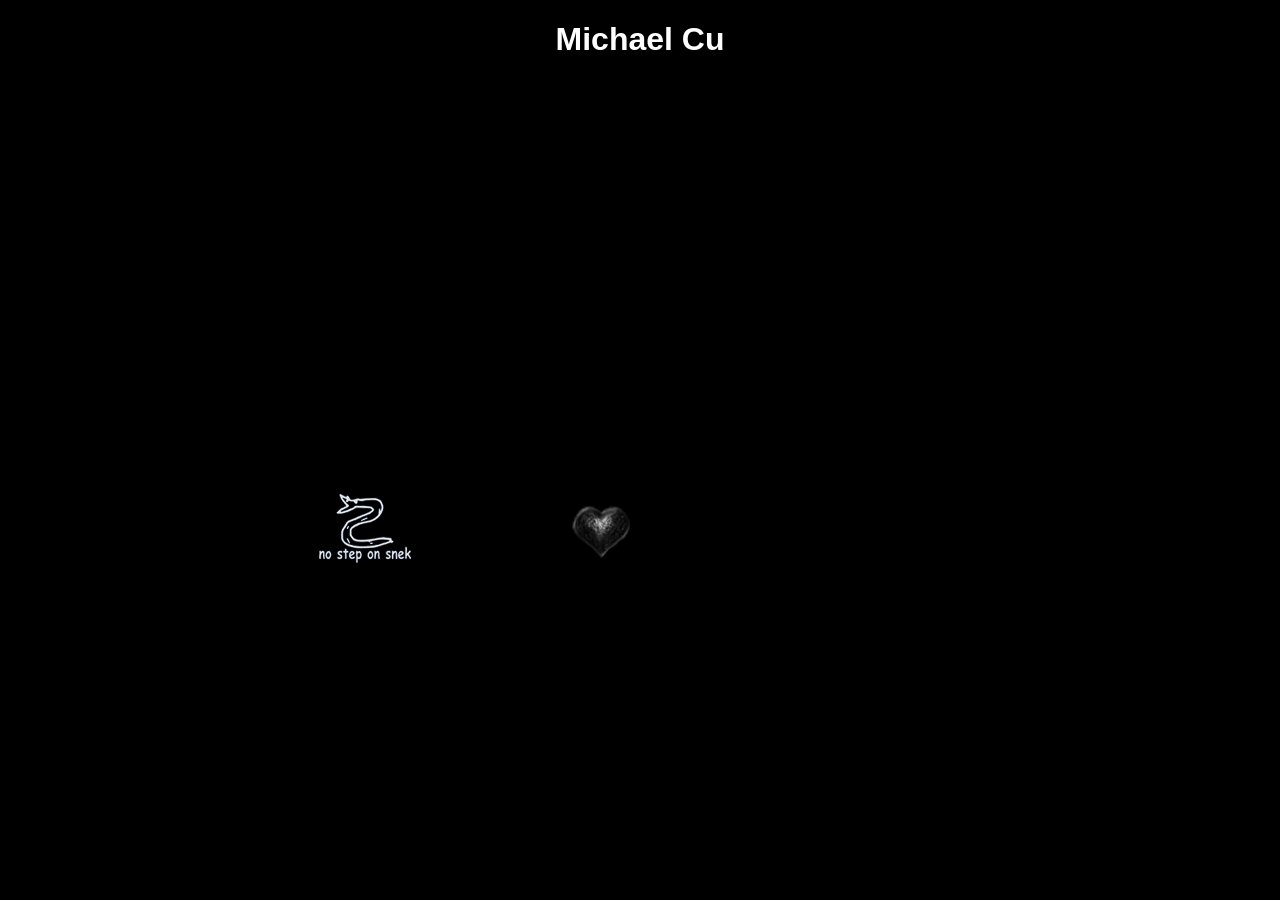
==== index.html @ 5bf999d4 "Moved 'Number.png' files and added Leilani to Index.html" ====
<!DOCTYPE html>
<head>
<style>

.body{
    font-family:Arial, Helvetica, sans-serif;
    background-color:black;
    color:white;
}

.img{
    width: 100%;
    background-color: black;
}

.divCircle{
    border-radius:50%;
}

.leilani{
    width:400px;
    height:400px;
    background-image: url("images/Leilani.png")
}

.leilani:hover{
    background-image: url("images/LeilaniHover.png")
}

.rustedHeart{
    width: 100px;
    height: 100px;
    background-image: url("images/RustedHeart.png")
}

.rustedHeart:hover{
    background-image: url("images/RustedHeartHover.png")
}

.aeschleus{
    width:100px;
    height:100px;
    background-image: url("images/Aeschleus.png")
}

.aeschleus:hover{
    background-image: url("images/AeschleusHover.png")
}

.grid{
    display: grid;
    margin: auto;
    grid-template-columns: auto auto auto auto auto auto auto;
    font-size: 50px;
}

</style>
</head>

<html>
    <body class="body">
        <center>
            <h1>Michael Cu</h1>
            <div class="leilani"></div>
            <div class ="grid">
                <a href="Aeschleus.html" title="Aeschleus"><div class="divCircle aeschleus"></div></a>
                <div><a href="Snake.html" title="Snake Game"><img class="circleBorder" src="images/NoStepSnek.png"></a></div>
                <a href="index.html" title="Rusted Hearts"><div class="divCircle rustedHeart"></div></a>
            </div>
            
        
        </center>
    </body>
</html>
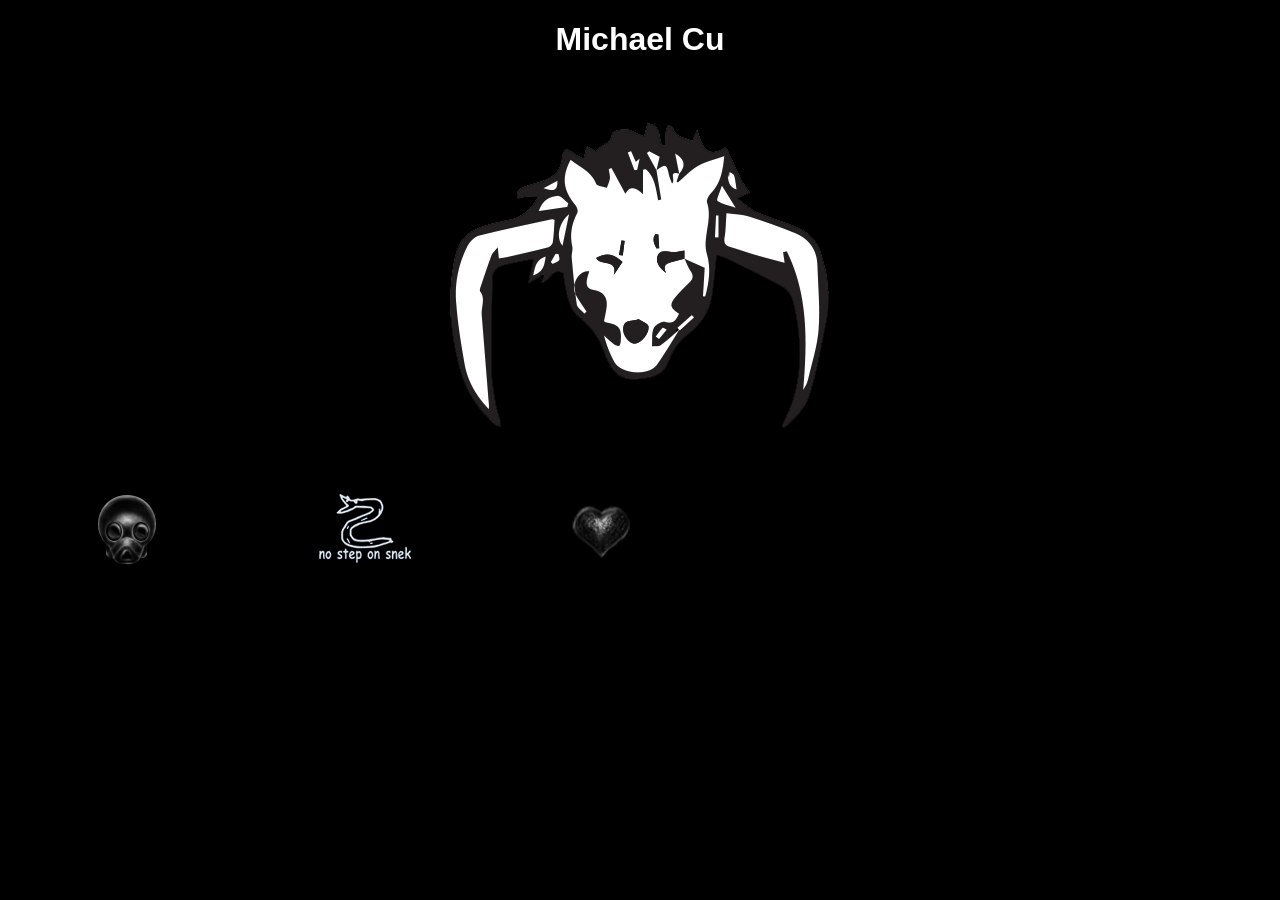
==== commit 149302a2: "Fixed broken image paths" ====
--- a/index.html
+++ b/index.html
@@ -30,21 +30,21 @@
 .rustedHeart{
     width: 100px;
     height: 100px;
-    background-image: url("images/RustedHeart.png")
+    background-image: url("images/rustedHearts/RustedHeart.png")
 }
 
 .rustedHeart:hover{
-    background-image: url("images/RustedHeartHover.png")
+    background-image: url("images/rustedHearts/RustedHeartHover.png")
 }
 
 .aeschleus{
     width:100px;
     height:100px;
-    background-image: url("images/Aeschleus.png")
+    background-image: url("images/aeschleus/Aeschleus.png")
 }
 
 .aeschleus:hover{
-    background-image: url("images/AeschleusHover.png")
+    background-image: url("images/aeschleus/AeschleusHover.png")
 }
 
 .grid{
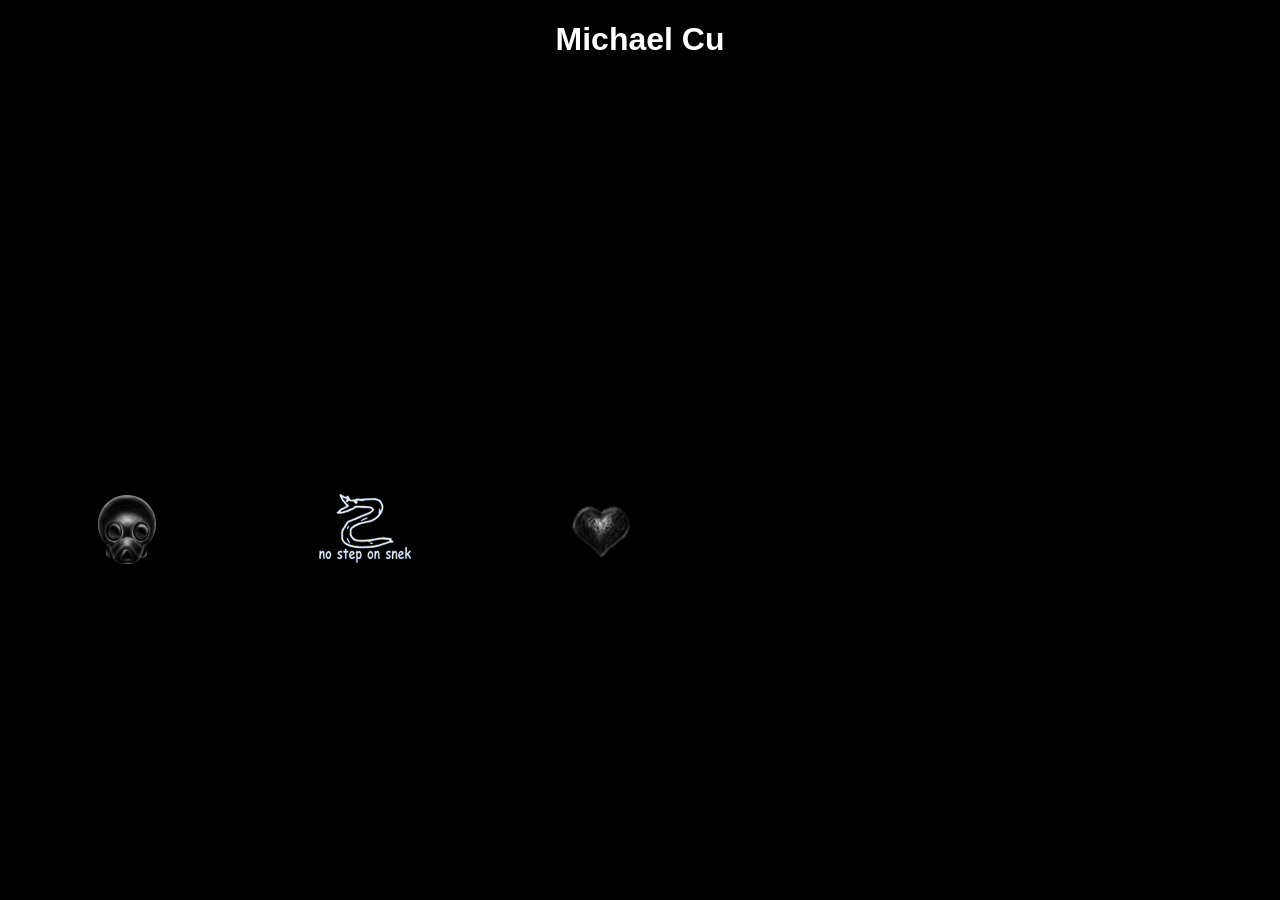
==== commit 86b44676: "Added RustedHearts Submodule and Changed Leilani Image Names" ====
--- a/index.html
+++ b/index.html
@@ -20,11 +20,11 @@
 .leilani{
     width:400px;
     height:400px;
-    background-image: url("images/Leilani.png")
+    background-image: url("images/Leilani/Leilani-Center-.png")
 }
 
 .leilani:hover{
-    background-image: url("images/LeilaniHover.png")
+    background-image: url("images/Leilani/Leilani-Center-Hover.png")
 }
 
 .rustedHeart{
@@ -65,10 +65,8 @@
             <div class ="grid">
                 <a href="Aeschleus.html" title="Aeschleus"><div class="divCircle aeschleus"></div></a>
                 <div><a href="Snake.html" title="Snake Game"><img class="circleBorder" src="images/NoStepSnek.png"></a></div>
-                <a href="index.html" title="Rusted Hearts"><div class="divCircle rustedHeart"></div></a>
+                <a href="RustedHearts/Chapter1/Chapter1HTML/Allura1.html" title="Rusted Hearts"><div class="divCircle rustedHeart"></div></a>
             </div>
-            
-        
         </center>
     </body>
 </html>
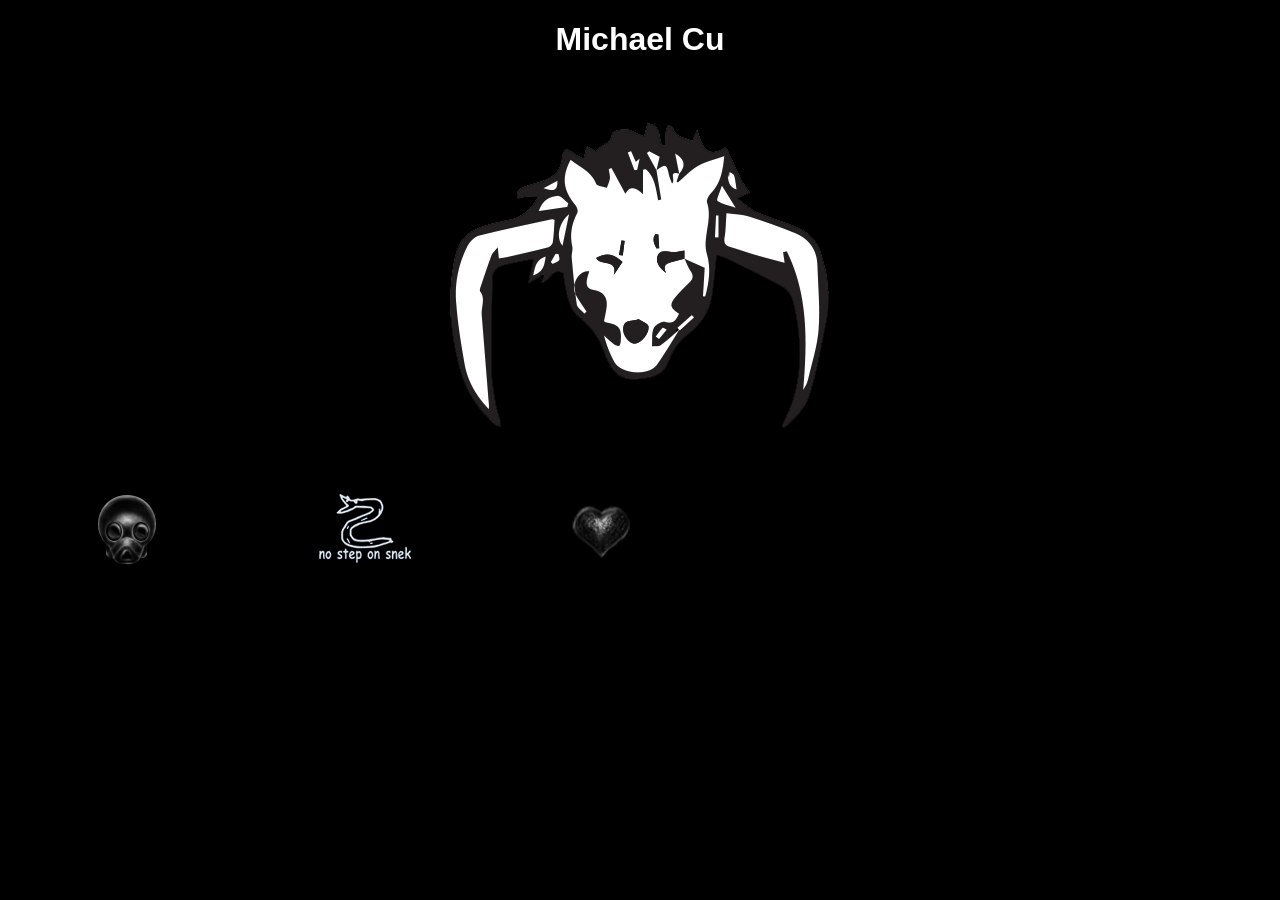
==== commit 311ed2c4: "Changed Capitalization of Leilani" ====
--- a/index.html
+++ b/index.html
@@ -20,11 +20,11 @@
 .leilani{
     width:400px;
     height:400px;
-    background-image: url("images/Leilani/Leilani-Center-.png")
+    background-image: url("images/leilani/Leilani-Center-.png")
 }
 
 .leilani:hover{
-    background-image: url("images/Leilani/Leilani-Center-Hover.png")
+    background-image: url("images/leilani/Leilani-Center-Hover.png")
 }
 
 .rustedHeart{
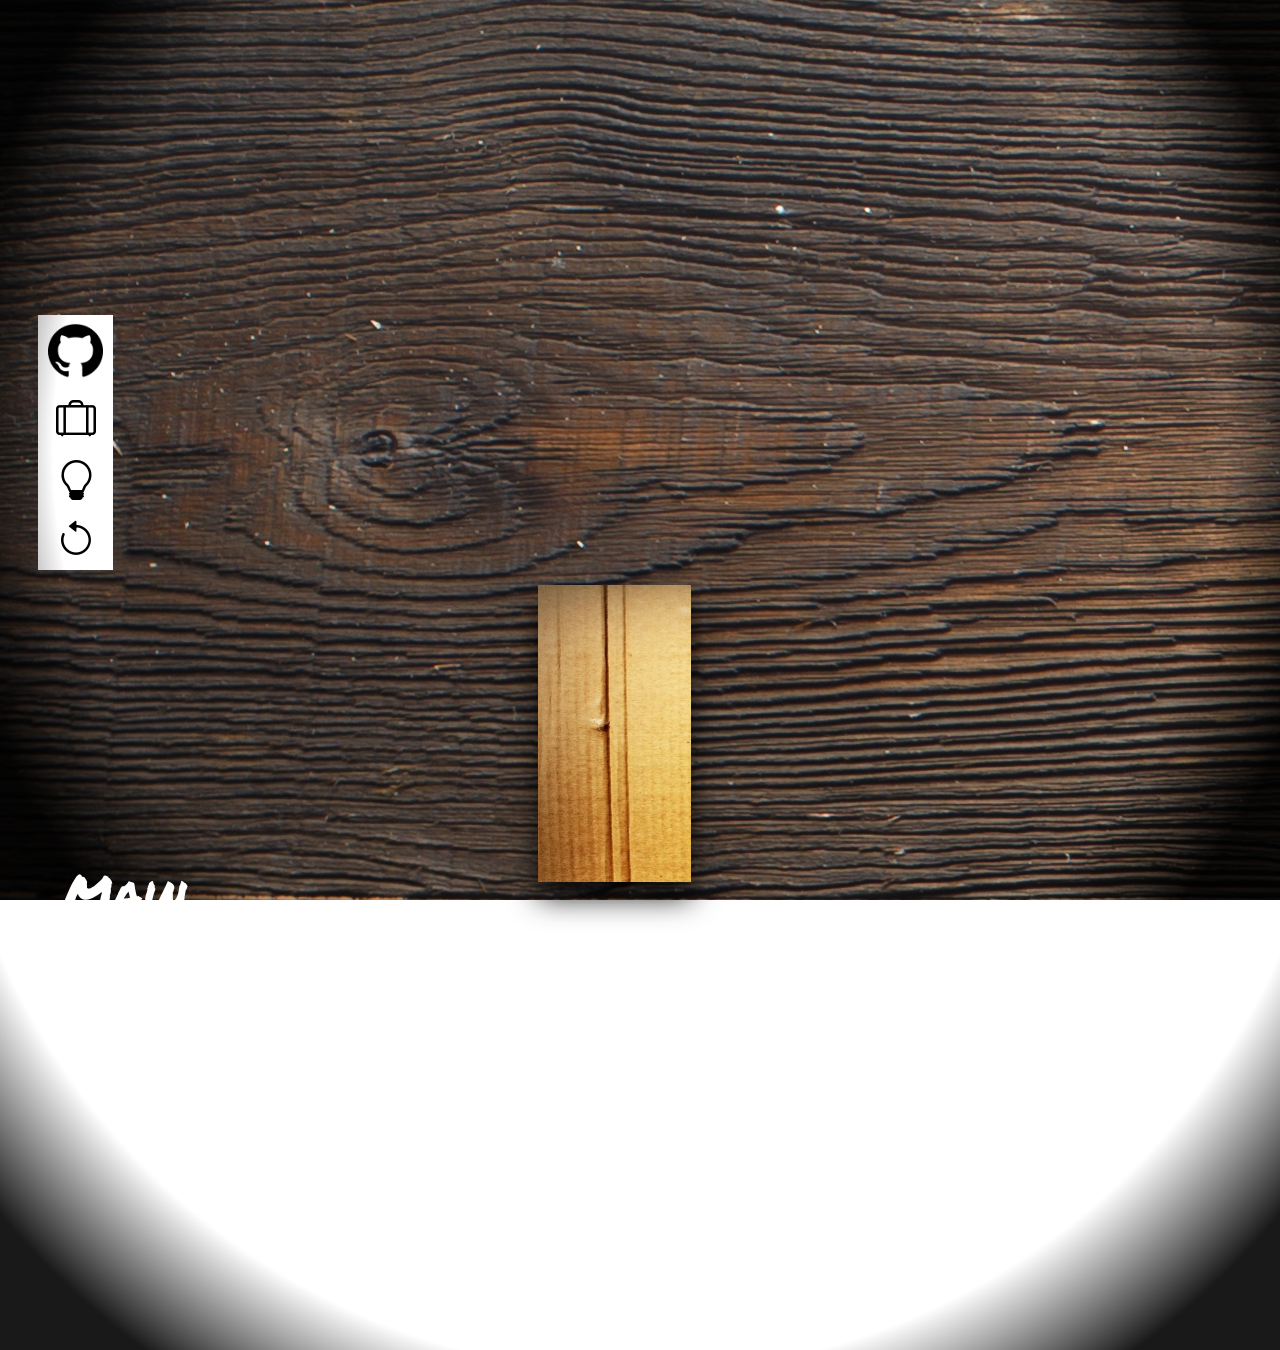
==== commit 29e5f1c8: "Updated personal website" ====
--- a/index.html
+++ b/index.html
@@ -1,72 +1,542 @@
-<!DOCTYPE html>
+<!doctype html>
+<html lang="en">
+
 <head>
-<style>
-
-.body{
-    font-family:Arial, Helvetica, sans-serif;
-    background-color:black;
-    color:white;
-}
-
-.img{
-    width: 100%;
-    background-color: black;
-}
-
-.divCircle{
-    border-radius:50%;
-}
-
-.leilani{
-    width:400px;
-    height:400px;
-    background-image: url("images/leilani/Leilani-Center-.png")
-}
-
-.leilani:hover{
-    background-image: url("images/leilani/Leilani-Center-Hover.png")
-}
-
-.rustedHeart{
-    width: 100px;
-    height: 100px;
-    background-image: url("images/rustedHearts/RustedHeart.png")
-}
-
-.rustedHeart:hover{
-    background-image: url("images/rustedHearts/RustedHeartHover.png")
-}
-
-.aeschleus{
-    width:100px;
-    height:100px;
-    background-image: url("images/aeschleus/Aeschleus.png")
-}
-
-.aeschleus:hover{
-    background-image: url("images/aeschleus/AeschleusHover.png")
-}
-
-.grid{
-    display: grid;
-    margin: auto;
-    grid-template-columns: auto auto auto auto auto auto auto;
-    font-size: 50px;
-}
-
-</style>
+  <meta charset="UTF-8" />
+  <meta name="viewport" content="width=device-width, initial-scale=1.0" />
+  <title>Personal Website</title>
+
+  <link rel="stylesheet" href="static/style.css" />
+  <link rel="stylesheet" href="https://cdn.jsdelivr.net/npm/bootstrap-icons@1.13.1/font/bootstrap-icons.min.css" />
+
+  <style>
+    * {
+      box-sizing: border-box;
+      margin: 0;
+      padding: 0;
+    }
+
+    body {
+      width: 100vw;
+      height: 150vh;
+      font-family: Arial, sans-serif;
+      user-select: none;
+      background-repeat: repeat-y;
+
+      animation: lightsOn 0.5s linear infinite;
+      animation-play-state: paused;
+      animation-delay: calc(var(--scroll) * -1s);
+
+      animation-iteration-count: 1;
+      animation-fill-mode: both;
+      overflow-x: clip;
+    }
+  </style>
 </head>
 
-<html>
-    <body class="body">
-        <center>
-            <h1>Michael Cu</h1>
-            <div class="leilani"></div>
-            <div class ="grid">
-                <a href="Aeschleus.html" title="Aeschleus"><div class="divCircle aeschleus"></div></a>
-                <div><a href="Snake.html" title="Snake Game"><img class="circleBorder" src="images/NoStepSnek.png"></a></div>
-                <a href="RustedHearts/Chapter1/Chapter1HTML/Allura1.html" title="Rusted Hearts"><div class="divCircle rustedHeart"></div></a>
+<body>
+  <div id="lighting"></div>
+  <div id="confirmation-modal" class="hidden">
+    <div class="modal-background"></div>
+    <div class="modal-window">
+      <div class="modal-title">Want to see a trick?</div>
+      <div class="modal-choices">
+        <button id="github-confirm">Yes</button>
+        <button id="popup-close">No</button>
+      </div>
+    </div>
+  </div>
+  <div id="table-tracker">
+    <span id="table-tracker-text">Main</span>
+  </div>
+  <div id="main-table" class="table">
+    <div class="card main-card hidden">
+      <div class="card-inner">
+        <div class="card-face">
+          <img class="container-image" src="static/images/table/angry.png" />
+          <i class="bi bi-arrow-repeat card-function"></i>
+        </div>
+        <div class="card-face card-back">
+          <img class="container-image" src="static/images/table/happy.gif" />
+          <i class="bi bi-arrow-repeat card-function"></i>
+        </div>
+      </div>
+    </div>
+
+    <div id="github-card" class="card diagonal main-card hidden">
+      <div class="card-inner infinite-spin">
+        <div class="card-face card-front">
+          <img id="github-image" class="container-image" src="static/images/table/github.png" />
+          <i class="bi bi-arrow-repeat card-function"></i>
+        </div>
+        <div class="card-face card-face card-back">
+          <img id="github-image" class="container-image" src="static/images/table/github.png" />
+        </div>
+      </div>
+    </div>
+
+    <div class="card business horizontal main-card hidden">
+      <div class="card-inner">
+        <div class="card-face business">
+          <div class="content content-fill front">
+            <span>MC</span>
+            <i class="bi bi-arrow-repeat card-function horizontal"></i>
+          </div>
+        </div>
+        <div class="card-face card-back business">
+          <div class="content">
+            <div class="title-info">
+              <div class="name">Michael Cu</div>
+              <div class="title contact-info">Software Engineer</div>
+              <div id="email" class="email contact-info">
+                <button>
+                  <i class="bi bi-envelope"></i>michael.sy.cu@gmail.com
+                </button>
+              </div>
             </div>
-        </center>
-    </body>
+          </div>
+          <div class="content content-fill draggable-image">
+            <i class="bi bi-hand-index-thumb"></i>
+          </div>
+        </div>
+      </div>
+    </div>
+
+    <div class="function-buttons">
+      <div id="github-button" title="github" class="github-button function">
+        <a href="https://github.com/michaelcu">
+          <img class="github-image" src="static/images/table/github.png" /></a>
+      </div>
+      <div id="work-experience-button" class="work-experience-button function">
+        <button class="function-button">
+          <i class="bi bi-suitcase-lg function-icon"></i>
+        </button>
+      </div>
+      <div id="spotlight-toggle" class="lighting-button function">
+        <button class="function-button">
+          <i class="bi bi-lightbulb function-icon"></i>
+        </button>
+      </div>
+      <div id="main-reset-button" class="reset-page function">
+        <button class="function-button">
+          <i class="bi bi-arrow-counterclockwise function-icon"></i>
+        </button>
+      </div>
+    </div>
+    <div id="main-card-box" class="card-box"></div>
+  </div>
+  <div id="work-experience-table" class="table hidden">
+    <div id="work-exp-modal" class="hidden">
+      <div class="modal-background"></div>
+      <div class="modal-window large">
+        <div class="modal-title">Placeholder</div>
+        <div class="modal-work-title">Software Engineer</div>
+        <div class="modal-text"></div>
+        <div id="work-exp-modal-close" class="modal-close">
+          x
+        </div>
+      </div>
+    </div>
+
+    <div id="cerner" class="card horizontal business work-exp-card hidden">
+      <div class="card-inner">
+        <div class="card-face card-front">
+          <img class="container-image company-logo" src="static/images/table/cerner-logo.png" />
+          <i class="bi bi-window card-function horizontal"></i>
+        </div>
+        <div class="card-face card-back">
+          <img class="container-image" src="static/images/table/happy.gif" />
+        </div>
+      </div>
+    </div>
+    <div id="oracle-health" class="card horizontal business work-exp-card hidden">
+      <div class="card-inner">
+        <div class="card-face card-front">
+          <img class="container-image company-logo" src="static/images/table/oracle-health-logo.png" />
+          <i class="bi bi-window card-function horizontal"></i>
+        </div>
+        <div class="card-face card-back"></div>
+      </div>
+    </div>
+
+    <div class="function-buttons">
+      <div class="work-experience-button function">
+        <button class="function-button">
+          <i class="bi bi-suitcase-lg function-icon"></i>
+        </button>
+      </div>
+      <div class="lighting-button function">
+        <button class="function-button">
+          <i class="bi bi-lightbulb function-icon"></i>
+        </button>
+      </div>
+      <div id="work-exp-reset-button" class="reset-page function">
+        <button class="function-button">
+          <i class="bi bi-arrow-counterclockwise function-icon"></i>
+        </button>
+      </div>
+    </div>
+    <div id="work-exp-card-box" class="card-box"></div>
+  </div>
+  <script>
+    const sleep = (ms) => new Promise((resolve) => setTimeout(resolve, ms));
+
+    // Tables
+    const mainTable = document.getElementById("main-table");
+    const workExperienceTable = document.getElementById(
+      "work-experience-table",
+    );
+
+    // Work Exp modal
+    const workExpModal = document.getElementById("work-exp-modal");
+    const workExpModalClose = document.getElementById("work-exp-modal-close");
+    workExpModalClose.addEventListener("pointerdown", () => {
+      workExpModal.classList.add("hidden");
+    });
+
+    // Main Table Cards
+    const cards = document.getElementsByClassName("card");
+    const mainCards = document.getElementsByClassName("main-card");
+
+    // Work Experience Table Cards
+    const workExpCards = document.getElementsByClassName("work-exp-card");
+
+    const email = document.getElementById("email");
+    const githubCard = document.getElementById("github-card");
+    const popup = document.getElementById("confirmation-modal");
+    const mainCardBox = document.getElementById("main-card-box");
+    const workExpCardBox = document.getElementById("work-exp-card-box");
+
+    const lighting = document.getElementById("lighting");
+
+    let isGithubCardClicked = false;
+    let currentTable = "Main";
+
+    // Scrolling Lighting Logic
+    window.addEventListener(
+      "scroll",
+      () => {
+        console.log(lighting);
+        lighting.style.setProperty(
+          "--scroll",
+          window.pageYOffset /
+          (document.body.offsetHeight - window.innerHeight),
+        );
+      },
+      false,
+    );
+
+    // Card boxes
+    mainCardBox.addEventListener("pointerdown", () => {
+      sendOutCards();
+    });
+    workExpCardBox.addEventListener("pointerdown", () => {
+      sendOutCards();
+    });
+
+    email.addEventListener("pointerdown", (e) => {
+      copyToClipboard(e);
+    });
+
+    // Function Buttons
+    const githubButton = document.getElementById("github-button");
+    const lightingButton = document.getElementById("spotlight-toggle");
+    const workExperienceButton = document.getElementById(
+      "work-experience-button",
+    );
+    const tableTrackerText = document.getElementById("table-tracker-text");
+
+    const functionButtons = document.getElementsByClassName("function");
+
+    for (let i = 0; i < functionButtons.length; i++) {
+      if (functionButtons[i].classList.contains("github-button")) {
+        functionButtons[i].addEventListener("pointerdown", (e) => {
+          githubPopup(e.target);
+        });
+      } else if (functionButtons[i].classList.contains("lighting-button")) {
+        functionButtons[i].addEventListener("pointerdown", (e) => {
+          if (lighting.classList.contains("full-bright")) {
+            lighting.classList.remove("full-bright");
+          } else {
+            lighting.classList.add("full-bright");
+          }
+        });
+      } else if (
+        functionButtons[i].classList.contains("work-experience-button")
+      ) {
+        functionButtons[i].addEventListener("pointerdown", (e) => {
+          tableSwap();
+        });
+      }
+    }
+
+    // Reset Function button
+    const mainResetButton = document.getElementById("main-reset-button");
+    mainResetButton.addEventListener("pointerdown", () => {
+      resetTable();
+    });
+
+    const workExpResetButton = document.getElementById(
+      "work-exp-reset-button",
+    );
+    workExpResetButton.addEventListener("pointerdown", () => {
+      resetTable();
+    });
+
+    // Github Popup
+    const popupConfirm = document.getElementById("github-confirm");
+    const popupClose = document.getElementById("popup-close");
+
+    popupConfirm.addEventListener("pointerdown", (e) => {
+      popup.classList.add("hidden");
+      if (isGithubCardClicked) {
+        console.log("card clicked");
+        flyOut();
+      } else {
+        openGithub();
+      }
+      isGithubCardClicked = false;
+    });
+
+    popupClose.addEventListener("pointerdown", (e) => {
+      popup.classList.add("hidden");
+    });
+
+    let dragging = false;
+    let currentX = 0;
+    let currentY = 0;
+    let originalX = 0;
+    let originalY = 0;
+    for (let i = 0; i < cards.length; i++) {
+      let offsetX = 0;
+      let offsetY = 0;
+
+      let totalOffsetX = 0;
+      let totalOffsetY = 0;
+
+      let startX = 0;
+      let startY = 0;
+
+      cards[i].style.transform = "translate(0px)";
+
+      /*cards[i].addEventListener("pointerdown", (e) => {
+        dragging = true;
+
+        originalX = e.clientX;
+        originalY = e.clientY;
+        offsetX = e.clientX - cards[i].offsetLeft;
+        offsetY = e.clientY - cards[i].offsetTop;
+
+        startX = e.offsetX - currentX;
+        startY = e.offsetY - currentY;
+
+        cards[i].setPointerCapture(e.pointerId);
+      });
+
+      cards[i].addEventListener("pointermove", (e) => {
+        if (!dragging) return;
+        cards[i].classList.add("is-dragging");
+        totalOffsetX = totalOffsetX;
+        totalOffsetY = totalOffsetY;
+        cards[i].style.left =
+          `${Math.max(0, Math.min(e.clientX - offsetX, window.innerWidth - cards[i].offsetWidth))}px`;
+        cards[i].style.top =
+          `${Math.max(0, Math.min(e.clientY - offsetY, window.innerHeight - cards[i].offsetHeight))}px`;
+      });*/
+
+      cards[i].addEventListener("pointerdown", (e) => {
+        dragging = true;
+
+        originalX = currentX;
+        originalY = currentY;
+        startX = e.clientX - currentX;
+        startY = e.clientY - currentY;
+
+        cards[i].style.transform = `translate(${startX}, ${startY})`;
+        cards[i].setPointerCapture(e.pointerId);
+      });
+
+      cards[i].addEventListener("pointermove", (e) => {
+        if (!dragging) return;
+        cards[i].classList.add("is-dragging");
+        currentX = e.clientX - startX;
+        currentY = e.clientY - startY;
+        cards[i].style.transform = `translate(${currentX}px, ${currentY}px)`;
+      });
+
+      cards[i].addEventListener("pointerup", (e) => {
+        dragging = false;
+        e.target.classList.remove("is-dragging");
+        startX = e.clientX;
+        startY = e.clientY;
+
+        // User Clicked
+        if (calcClickTrigger(e, startX, startY)) {
+          if (e.target.classList.contains("work-exp-card")) {
+            workExpModalController(e.currentTarget);
+          } else if (e.target.classList.contains("business")) {
+            flipCardOnce(e.target.children[0]);
+          } else if (e.target.classList.contains("diagonal")) {
+            isGithubCardClicked = true;
+            githubPopup();
+          } else {
+            flipCard(e.target.children[0]);
+          }
+        }
+        stopDraggingCard(e, dragging);
+      });
+      cards[i].addEventListener("pointercancel", stopDraggingCard);
+    }
+
+    function calcClickTrigger(e, startX, startY) {
+      return Math.abs(currentX - originalX + currentY - originalY) < 100;
+    }
+
+    function stopDraggingCard(e, isDragging) {
+      isDragging = false;
+      e.target.classList.remove("is-dragging");
+
+      if (e.target.hasPointerCapture(e.pointerId)) {
+        e.target.releasePointerCapture(e.pointerId);
+      }
+    }
+
+    function flipCard(e) {
+      e.classList.toggle("is-flipped");
+    }
+
+    function flipCardOnce(e) {
+      e.classList.add("is-flipped");
+    }
+
+    function openGithub() {
+      window.open("https://github.com/michaelcu", "_blank", "noopener");
+    }
+
+    async function flyOut() {
+      if (!githubCard.classList.contains("fly-out")) {
+        githubCard.classList.add("fly-out");
+        await sleep(1000);
+        openGithub();
+        githubCard.classList.add("hidden");
+      }
+    }
+
+    function githubPopup() {
+      popup.classList.remove("hidden");
+    }
+
+    function tableSwap() {
+      if (currentTable !== "Main") {
+        mainTable.classList.remove("hidden");
+        workExperienceTable.classList.add("hidden");
+        currentTable = "Main";
+        tableTrackerText.textContent = currentTable;
+      } else if (currentTable === "Main") {
+        mainTable.classList.add("hidden");
+        workExperienceTable.classList.remove("hidden");
+        currentTable = "Work Experience";
+        tableTrackerText.textContent = currentTable;
+      }
+    }
+
+    function copyToClipboard(e) {
+      var text = "";
+
+      if (e.currentTarget.id === "email") {
+        text = "michael.sy.cu@gmail.com";
+      }
+      try {
+        if (text) {
+          navigator.clipboard.writeText(text);
+          console.log("Text successfully copied to clipboard!");
+        } else {
+          return;
+        }
+      } catch (err) {
+        console.error("Failed to copy text: ", err);
+      }
+    }
+
+    async function sendOutCards() {
+      var newX = 0;
+      if (currentTable === "Main") {
+        for (let i = 0; i < mainCards.length; i++) {
+          newX = -500 + i * 500;
+          mainCards[i].classList.remove("hidden");
+          mainCards[i].classList.add("deal");
+          mainCards[i].animate(
+            [
+              {
+                left: mainCards[i].style.left || "45%",
+                top: mainCards[i].style.top || "65%",
+              },
+              { left: `${70 - i * 25 + "%"}`, top: "15%" },
+            ],
+            {
+              duration: 500,
+              easing: "ease-out",
+              fill: "forwards",
+            },
+          );
+          await sleep(200);
+          mainCards[i].classList.remove("deal");
+        }
+        mainCardBox.classList.add("hidden");
+      } else if (currentTable === "Work Experience") {
+        for (let i = 0; i < workExpCards.length; i++) {
+          workExpCards[i].classList.remove("hidden");
+          workExpCards[i].style.left = 55 - i * 25 + "%";
+          workExpCards[i].style.top = "15%";
+        }
+        workExpCardBox.classList.add("hidden");
+      }
+    }
+
+    function resetTable() {
+      if (currentTable === "Main") {
+        for (let i = 0; i < cards.length; i++) {
+          mainCards[i].classList.add("hidden");
+          mainCards[i].children[0].classList.remove("is-flipped");
+          mainCardBox.classList.remove("hidden");
+        }
+      } else if (currentTable === "Work Experience") {
+        for (let i = 0; i < workExpCards.length; i++) {
+          workExpCards[i].classList.add("hidden");
+          workExpCards[i].children[0].classList.remove("is-flipped");
+          workExpCardBox.classList.remove("hidden");
+        }
+      }
+    }
+
+    function workExpModalController(e) {
+      if (e.id === "cerner") {
+        setModalContent(e, "cerner");
+        workExpModal.classList.remove("hidden");
+      } else if (e.id === "oracle-health") {
+        setModalContent(e, "oracle-health");
+        workExpModal.classList.remove("hidden");
+      }
+    }
+
+    function setModalContent(e, cardName) {
+      if (cardName === "cerner") {
+        workExpModal.classList.add("cerner");
+        workExpModal.classList.remove("oracle-health");
+        workExpModal.getElementsByClassName("modal-title")[0].textContent =
+          "Cerner";
+        workExpModal.getElementsByClassName("modal-text")[0].textContent =
+          "Developed and maintained software applications for hospital analytics.\n\nUsed RESTFUL APIs to query data from health database for use in analytic data for Physicians and Nurses.\n\nResponsible for deployment and release of live software";
+      } else if (cardName === "oracle-health") {
+        workExpModal.classList.remove("cerner");
+        workExpModal.classList.add("oracle-health");
+        workExpModal.getElementsByClassName("modal-title")[0].textContent =
+          "Oracle Health";
+        workExpModal.getElementsByClassName("modal-text")[0].textContent =
+          "Developed and maintained software applications for hospital analytics.\n\nDeveloped software application for executive-facing hospital analytics.\n\nResponsible for deployment and release of live software";
+      }
+    }
+  </script>
+</body>
+
 </html>
--- a/static/style.css
+++ b/static/style.css
@@ -0,0 +1,518 @@
+
+#mydivheader {
+  padding: 10px;
+  cursor: move;
+  z-index: 10;
+  background-color: #2196F3;
+  color: #fff;
+}
+
+.table{
+  width:100%;
+  height:100%;
+  position:fixed;
+}
+
+#main-table{
+  background: url("images/table/table-texture.jpg");
+}
+
+#work-experience-table{
+  background: url("images/table/table-texture-2.jpg");
+}
+
+.hidden{
+  display:none;
+}
+
+#table-tracker{
+  position:fixed;
+  height:5%;
+  width:20%;
+  top: 95%;
+  left: 5%;
+  z-index: 2;
+  font-family: 'permanent-marker';
+  font-size: 50px;
+  color:white;
+}
+
+.card-box{
+  position:fixed;
+  z-index: 2;
+  color: white;
+  height: 33%;
+  width: 12%;
+  top: 65%;
+  left: 42%;
+  background: brown;
+  cursor: pointer;
+  filter: drop-shadow(0 15px 15px rgba(0, 0, 0, 0.9));
+}
+
+.card-box .open{
+  display:none;
+}
+
+#main-card-box{
+  background: url("images/table/cardboard-texture-1.jpg");
+} 
+
+#work-exp-card-box{
+  background: url("images/table/cardboard-texture-2.jpg");
+}
+
+/* Card CSS */
+.card {
+  position: absolute;
+  width: 250px;
+  height: 400px;
+  border-radius: 25px;
+  cursor: pointer;
+  top: 65%;
+  left: 42%;
+  transition: box-shadow 0.15s ease;
+  perspective: 5000px;
+  filter: drop-shadow(0 15px 15px rgba(0, 0, 0, 0.9));
+  /* box-shadow: 0 10px 24px rgba(0, 0, 0, 0.3); */
+}
+
+/* .card:hover{
+  animation: wobble .5s linear infinite;
+} */
+
+.card.horizontal {
+  width: 400px;
+  height: 250px;
+}
+
+.card.horizontal.is-dragging{
+  width: 425px;
+  height: 275px;
+  filter: drop-shadow(0 40px 40px rgba(0, 0, 0, .1));
+}
+
+.card.diagonal {
+  transform: rotate(25deg);
+}
+
+.card.is-dragging {
+  cursor: grabbing;
+  width: 275px;
+  height: 425px;
+  filter: drop-shadow(0 40px 40px rgba(0, 0, 0, .1));
+}
+
+.card.fly-out{
+  background: none;
+  animation: flyoutClick 2s ease;
+}
+
+.card.deal{
+  /* transition: transform 0.5s ease-out;  */
+  transition: transform 0.5s ease-out;
+}
+
+@keyframes sendOut {
+  0% {
+    top: 65%
+  }
+  100% {
+    /* Rotates a full 360 degrees on multiple axes for a true 3D look */
+    transform: rotateX(0deg) rotateY(360deg) rotateZ(0deg);
+  }
+}
+
+.card-function{
+  width: 10%;
+  height: 10%;
+  position: absolute;
+  color: white;
+  bottom: 5%;
+  right: 15%;
+  font-size: 50px;
+}
+
+.card-function.horizontal{
+  bottom: 25%;
+  right: 5%;
+}
+
+.card-inner {
+  position: relative;
+  width: 100%;
+  height: 100%;
+  text-align: center;
+  transform-style: preserve-3d;
+  transition: 0.6s allow-discrete;
+}
+
+.card-inner.is-flipped {
+  transform: rotateY(180deg) rotate(180deg);
+}
+
+.card-inner.infinite-spin{
+    animation: spin3d 2s linear infinite;
+}
+
+@keyframes spin3d {
+  0% {
+    transform: rotateX(0deg) rotateY(0deg) rotateZ(0deg);
+  }
+  100% {
+    /* Rotates a full 360 degrees on multiple axes for a true 3D look */
+    transform: rotateX(0deg) rotateY(360deg) rotateZ(0deg);
+  }
+}
+
+@keyframes wobble{
+  0% {transform: rotate(2deg);}
+  50% {
+    transform: rotate(0deg);
+  }
+  100% {
+    transform: rotate(2deg);
+  }
+}
+
+.card-face {
+  position: absolute;
+  width: 100%;
+  height: 100%;
+  border-radius: 25px;
+  -webkit-backface-visibility: hidden; /* Safari */
+  backface-visibility: hidden;
+}
+
+.card-front{
+  background: white;
+  display: flex;
+  justify-content: center;
+  align-items: center;
+}
+
+.card-back {
+  background: white;
+  transform: rotateY(180deg) rotate(180deg);
+}
+
+.card-back {
+  text-align: left;
+  display: flex;
+  align-items: center;
+  justify-content: center;
+  img {
+    width:100%;
+    height:100%;
+  }
+
+  button{
+    border:0;
+    background:none;
+    padding:2px;
+  }
+} 
+
+.card-back.contact-info{
+  font-size: 15px;
+}
+
+/* Business Card CSS */
+
+.card.business {
+  font-family: "metal";
+  font-size: 40px;
+  border-radius: 5px;
+}
+
+.card-face.business {
+  border-radius: 5px;
+}
+
+.container-image{
+  border-radius: 5px;
+  pointer-events: none;
+  width: 100%;
+  height: 100%;
+}
+
+.company-logo{
+  height:50%;
+  width:auto;
+}
+
+.content.front{
+  color: white;
+  display: flex;
+  justify-content: center;
+  align-items: center;
+  font-family: "metal";
+  font-size: 100px;
+}
+
+.card-back.business{
+  display:flex;
+  flex-direction: row;
+  transform: rotateY(180deg) rotate(180deg);
+}
+
+.card-back.business{
+  .content {
+    flex: 1 0 50%;
+    height: 100%;
+  }
+  img {
+    pointer-events: none;
+  }
+}
+
+.content.content-fill{
+  background: black;
+  width: 100%;
+  height: 100%;
+  border-radius: 0px 5px 5px 0px;
+}
+
+.title-info{
+  padding:10px;
+  height: 100%;
+  width: 100%;
+}
+
+.title{
+  border-bottom: 1px solid black;
+  font-size: 20px;
+  margin-top: -30px;
+}
+
+#email{
+  button{
+    cursor: copy;
+  }
+}
+
+.contact-info{
+  font-size: 17px;
+  button {
+    margin-top: 55px;
+    i {
+      padding-right: 5px;
+    }
+    
+  }
+}
+
+.draggable-image i {
+  left: 85%;
+  top: 70%;
+  position: absolute;
+  color: white;
+}
+
+/* Github Card */
+
+@keyframes flyoutClick{
+  0% {translate:0px 0px;}
+  25% {translate:0px 500px;}
+  100% {translate:0px -5000px;}
+}
+#github-image{
+  width: 80%;
+  height: auto;
+}
+
+/* Lighting */
+
+#lighting {
+  width: 100%;
+  height: 100%;
+  position:fixed;
+  pointer-events: none;
+  z-index: 1;
+
+  animation: lightsOn .5s linear infinite;
+  animation-play-state: paused;
+  animation-delay: calc(var(--scroll) * -1s);
+
+  animation-iteration-count: 1;
+  animation-fill-mode: both;
+}
+
+#lighting.full-bright{
+  animation: none;
+}
+
+@keyframes lightsOn {
+  0%{
+    background: radial-gradient(circle, rgba(0, 0, 0, 1) 0%, rgba(0, 0, 0, 1) 20%, rgba(0, 0, 0, 1) 75%, rgba(0, 0, 0, 1) 90%);
+  }
+  25%{
+    background: radial-gradient(circle, rgba(0, 0, 0, .75) 0%, rgba(0, 0, 0, .75) 20%, rgba(0, 0, 0, .75) 75%, rgba(0, 0, 0, .9) 90%);
+  }
+  70%{
+    background: radial-gradient(circle, rgba(0, 0, 0, .5) 0%, rgba(0, 0, 0, .5) 20%, rgba(0, 0, 0, .5) 75%, rgba(0, 0, 0, .9) 90%);
+  }
+  90%{
+    background: radial-gradient(circle, rgba(0, 0, 0, .25) 0%, rgba(0, 0, 0, .25) 20%, rgba(0, 0, 0, .25) 75%, rgba(0, 0, 0, .9) 90%);
+  }
+  100%{
+    background: radial-gradient(circle, rgba(0, 0, 0, 0) 0%, rgba(0, 0, 0, 0) 20%, rgba(0, 0, 0, 0) 75%, rgba(0, 0, 0, .9) 90%);
+  }
+}
+
+/* Function Buttons */
+.function-buttons{
+  display:flex;
+  flex-direction: column;
+  top: 35%;
+  left: 3%;
+  background:none;
+  position:relative;
+  width:10%;
+  height:20%;
+}
+
+.function{
+  display:flex;
+  align-items: center;
+  justify-content: center;
+  width:75px;
+  height:75px;
+  flex:1 0 25%;
+  padding:10px;
+  background:white;
+  color:black;
+  cursor: pointer;
+}
+
+.github-image{
+  width:100%;
+  height:100%;
+}
+
+.function-button{
+  background:none;
+  border:none;
+  cursor:pointer;
+}
+
+.function-icon{
+  display: flex;
+  text-align: center;
+  justify-content: center;
+  font-size: 40px;
+}
+
+/* Confirmation Pop-up */
+#confirmation-modal{
+  position: fixed;
+  width:100%;
+  height:100%;
+  z-index:2;
+  border-radius: 5px;
+}
+
+.modal-background{
+  background:black;
+  opacity: 50%;
+  position:absolute;
+  width:100%;
+  height:100%;
+  z-index:1;
+}
+
+.modal-window{
+  display:flex;
+  flex-direction: column;
+  width:30%;
+  height:40%;
+  top: 30%;
+  left: 35%;
+  position: fixed;
+  background: white;
+  justify-content: center;
+  align-items: center;
+  z-index:2;
+}
+
+.modal-window.large{
+  width: 70%;
+  height: 70%;
+  top: 15%;
+  left: 15%;
+  border-radius: 15px;
+}
+
+.modal-title{
+  font-family: 'permanent-marker';
+  font-size:65px;
+}
+
+.modal-work-title{
+  font-family: 'permanent-marker';
+  font-size:65px;
+  padding-bottom: 50px;
+  color:black;
+}
+
+.oracle-health{
+  color:#c94534;
+}
+
+.cerner{
+  color:#017cbf;
+}
+
+.modal-text{
+  font-family: 'permanent-marker';
+  font-size:35px;
+  width: 80%;
+  white-space: pre-line;
+  color:black;
+}
+
+.modal-text.work-exp{
+  font-size: 20px;
+  overflow-y: auto;
+}
+
+.modal-choices{
+  button{
+    font-family: 'permanent-marker';
+    font-size:40px;
+    padding:80px;
+    background:none;
+    border:none;
+    cursor: pointer;
+  }
+}
+
+.modal-close{
+  position:absolute;
+  top: 0%;
+  left: 95%;
+  font-size: 40px;
+  font-family: "permanent-marker";
+  cursor: pointer;
+  button{
+    font-family: 'permanent-marker';
+    font-size:40px;
+    padding:80px;
+    background:none;
+    border:none;
+    cursor: pointer;
+  }
+  
+}
+
+/* Fonts */
+
+@font-face {
+  font-family: 'permanent-marker';
+  src: url("fonts/PermanentMarker-Regular.ttf");
+}
+
+@font-face {
+  font-family: 'metal';
+  src: url("fonts/Metal-Regular.ttf");
+}
